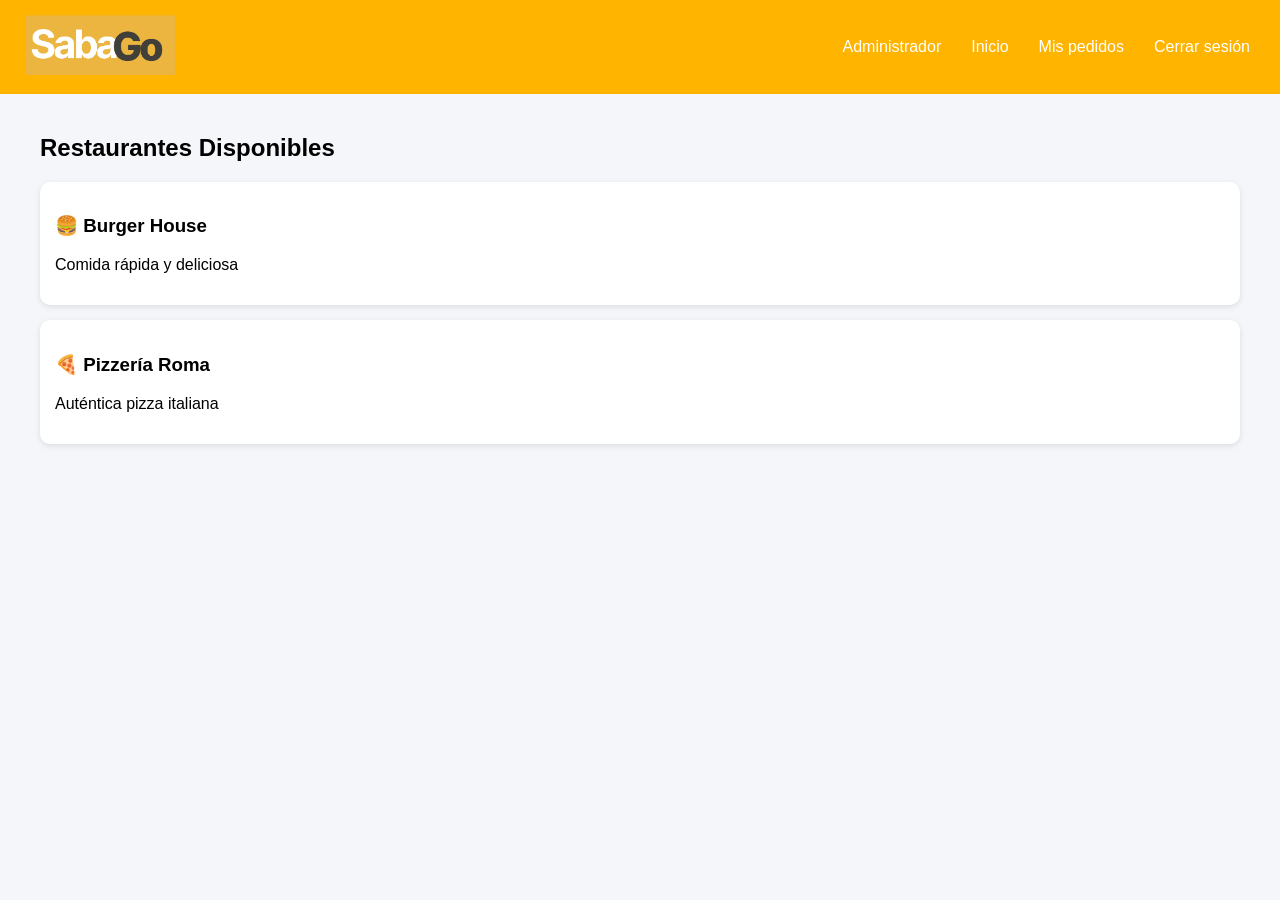
==== cliente.html @ 13a8cffc "pagina creada" ====
<!DOCTYPE html>
<html lang="es">

<head>
    <meta charset="UTF-8" />
    <meta name="viewport" content="width=device-width, initial-scale=1.0" />
    <title>SabaGo</title>

    <style>
        /* --- Estilos generales --- */
        body {
            font-family: "Poppins", sans-serif;
            background-color: #f5f6fa;
            margin: 0;
            padding: 0;
        }

        /* --- Header --- */
        header {
            background-color: #ffb400;
            color: white;
            display: flex;
            justify-content: space-between;
            align-items: center;
            padding: 15px 25px;
            position: sticky;
            top: 0;
            z-index: 1000;
        }

        header h1 {
            color: #ffb400;
            font-size: 22px;
            margin: 0;
        }

        header img {
            width: 150px;
        }

        nav {
            display: flex;
            gap: 20px;
        }

        nav a {
            color: white;
            text-decoration: none;
            margin: 0 5px;
            transition: 0.3s;
        }

        nav a:hover {
            text-decoration: underline;
        }

        /* --- Menú hamburguesa --- */
        .menu-btn {
            display: none;
            flex-direction: column;
            cursor: pointer;
            gap: 5px;
        }

        .menu-btn div {
            width: 25px;
            height: 3px;
            background: white;
            border-radius: 2px;
            transition: all 0.3s;
        }

        /* --- Contenedor de restaurantes --- */
        .container {
            padding: 20px 40px;
        }

        .restaurante {
            background: white;
            padding: 15px;
            margin-bottom: 15px;
            border-radius: 10px;
            box-shadow: 0 2px 6px rgba(0, 0, 0, 0.1);
            transition: 0.3s;
            cursor: pointer;
        }

        .restaurante:hover {
            transform: scale(1.02);
        }

        .menu4 {
            display: none;
            margin-top: 10px;
        }

        .menu-item {
            background-color: #f1f1f1;
            padding: 8px;
            margin: 5px 0;
            border-radius: 5px;
        }

        .pedido-btn {
            background-color: #ffb400;
            border: none;
            padding: 10px 15px;
            border-radius: 8px;
            color: white;
            cursor: pointer;
            transition: 0.3s;
        }

        .pedido-btn:hover {
            background-color: #e5a000;
        }

        #mapa {
            margin-top: 25px;
            height: 300px;
            width: 100%;
            border-radius: 10px;
        }

        /* --- Responsivo --- */
        @media (max-width: 768px) {
            nav {
                display: none;
                position: absolute;
                top: 60px;
                left: 0;
                width: 100%;
                background: #ffb400;
                flex-direction: column;
                text-align: center;
                padding: 15px 0;
                gap: 10px;
            }

            nav.active {
                display: flex;
                animation: fadeIn 0.3s ease;
            }

            .menu-btn {
                display: flex;
            }

            @keyframes fadeIn {
                from {
                    opacity: 0;
                    transform: translateY(-10px);
                }

                to {
                    opacity: 1;
                    transform: translateY(0);
                }
            }
        }
    </style>
</head>

<body>

    <header>
        <a href="inicio.html"><img src="assets/color en negativo.png" alt="SabaGo Logo"></a>

        <nav id="menu">
            <a href="admin.html">Administrador</a>
            <a href="index.html">Inicio</a>
            <a href="mis_pedidos.html">Mis pedidos</a>
            <a href="login.html">Cerrar sesión</a>
        </nav>

        <div class="menu-btn" id="menu-btn">
            <div></div>
            <div></div>
            <div></div>
        </div>
    </header>

    <div class="container">
        <h2>Restaurantes Disponibles</h2>

        <div class="restaurante" onclick="toggleMenu('menu1')">
            <h3>🍔 Burger House</h3>
            <p>Comida rápida y deliciosa</p>
            <div id="menu1" class="menu4">
                <div class="menu-item">Hamburguesa Clásica - $18.000</div>
                <div class="menu-item">Papas con queso - $10.000</div>
                <button class="pedido-btn" onclick="hacerPedido('Burger House')">Hacer pedido</button>
            </div>
        </div>

        <div class="restaurante" onclick="toggleMenu('menu2')">
            <h3>🍕 Pizzería Roma</h3>
            <p>Auténtica pizza italiana</p>
            <div id="menu2" class="menu4">
                <div class="menu-item">Pizza Margarita - $22.000</div>
                <div class="menu-item">Pizza Pepperoni - $24.000</div>
                <button class="pedido-btn" onclick="hacerPedido('Pizzería Roma')">Hacer pedido</button>
            </div>
        </div>

        <div id="mapa"></div>
    </div>

    <script>
        // Mostrar/Ocultar carta del restaurante
        function toggleMenu(id) {
            const menu = document.getElementById(id);
            menu.style.display = menu.style.display === "block" ? "none" : "block";
        }

        // Simulación de hacer pedido
        function hacerPedido(nombreRestaurante) {
            alert("Tu pedido en " + nombreRestaurante + " ha sido registrado y está en preparación 🍽️");
        }

        // Mostrar un mapa con la ubicación general
        function initMap() {
            const mapa = document.getElementById("mapa");
            mapa.innerHTML = `
        <iframe
          width="100%"
          height="100%"
          style="border:0; border-radius:10px;"
          loading="lazy"
          allowfullscreen
          src="https://www.google.com/maps?q=Madrid+Cundinamarca&output=embed">
        </iframe>`;
        }

        // Activar menú hamburguesa
        const menuBtn = document.getElementById("menu-btn");
        const menu = document.getElementById("menu");

        menuBtn.addEventListener("click", () => {
            menu.classList.toggle("active");
            menuBtn.classList.toggle("open");
        });

        window.onload = initMap;
    </script>

</body>

</html>
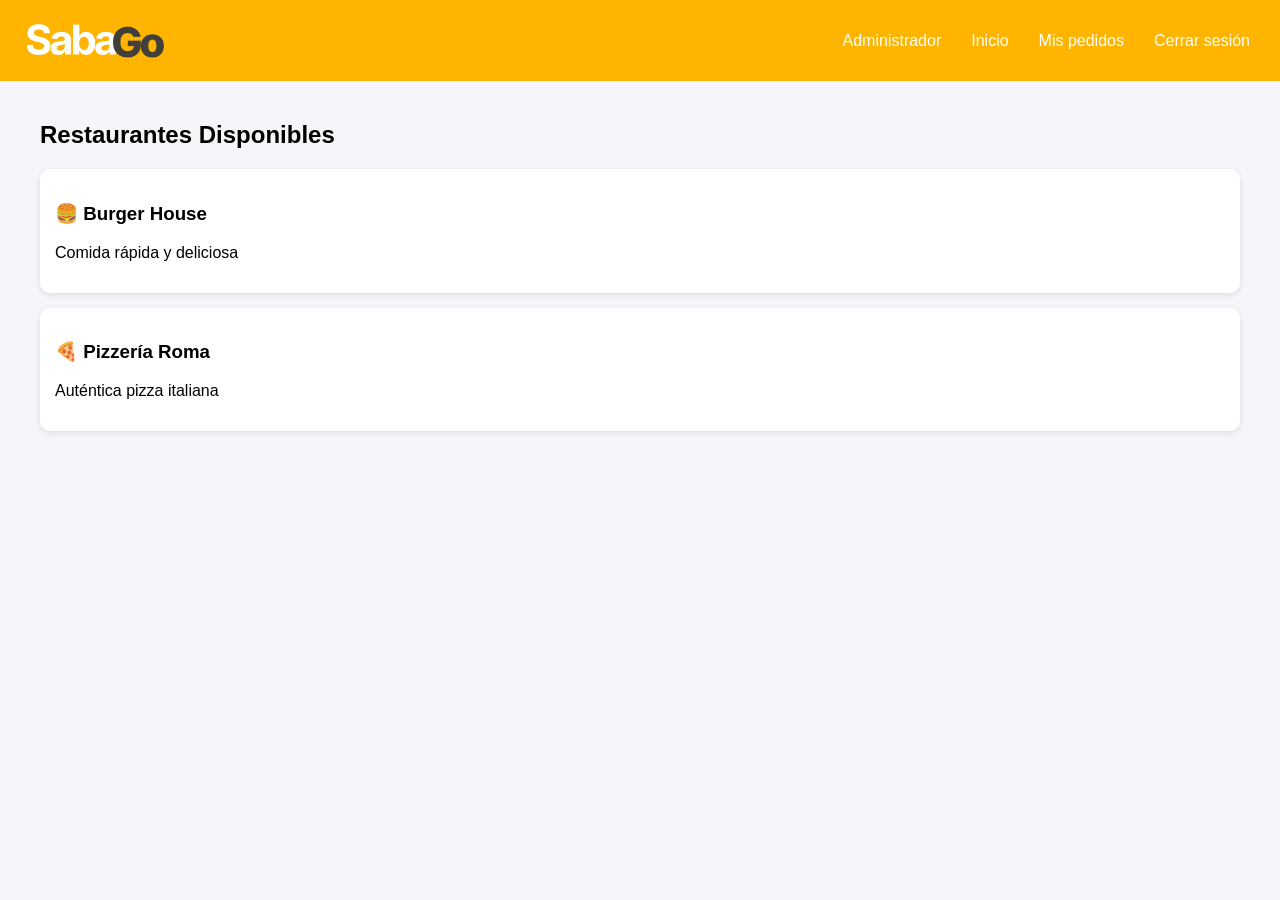
==== commit 7ddf914a: "k" ====
--- a/cliente.html
+++ b/cliente.html
@@ -164,7 +164,7 @@
 <body>
 
     <header>
-        <a href="inicio.html"><img src="assets/color en negativo.png" alt="SabaGo Logo"></a>
+        <a href="inicio.html"><img src="assets/logoTransparente.png" alt="SabaGo Logo"></a>
 
         <nav id="menu">
             <a href="admin.html">Administrador</a>
